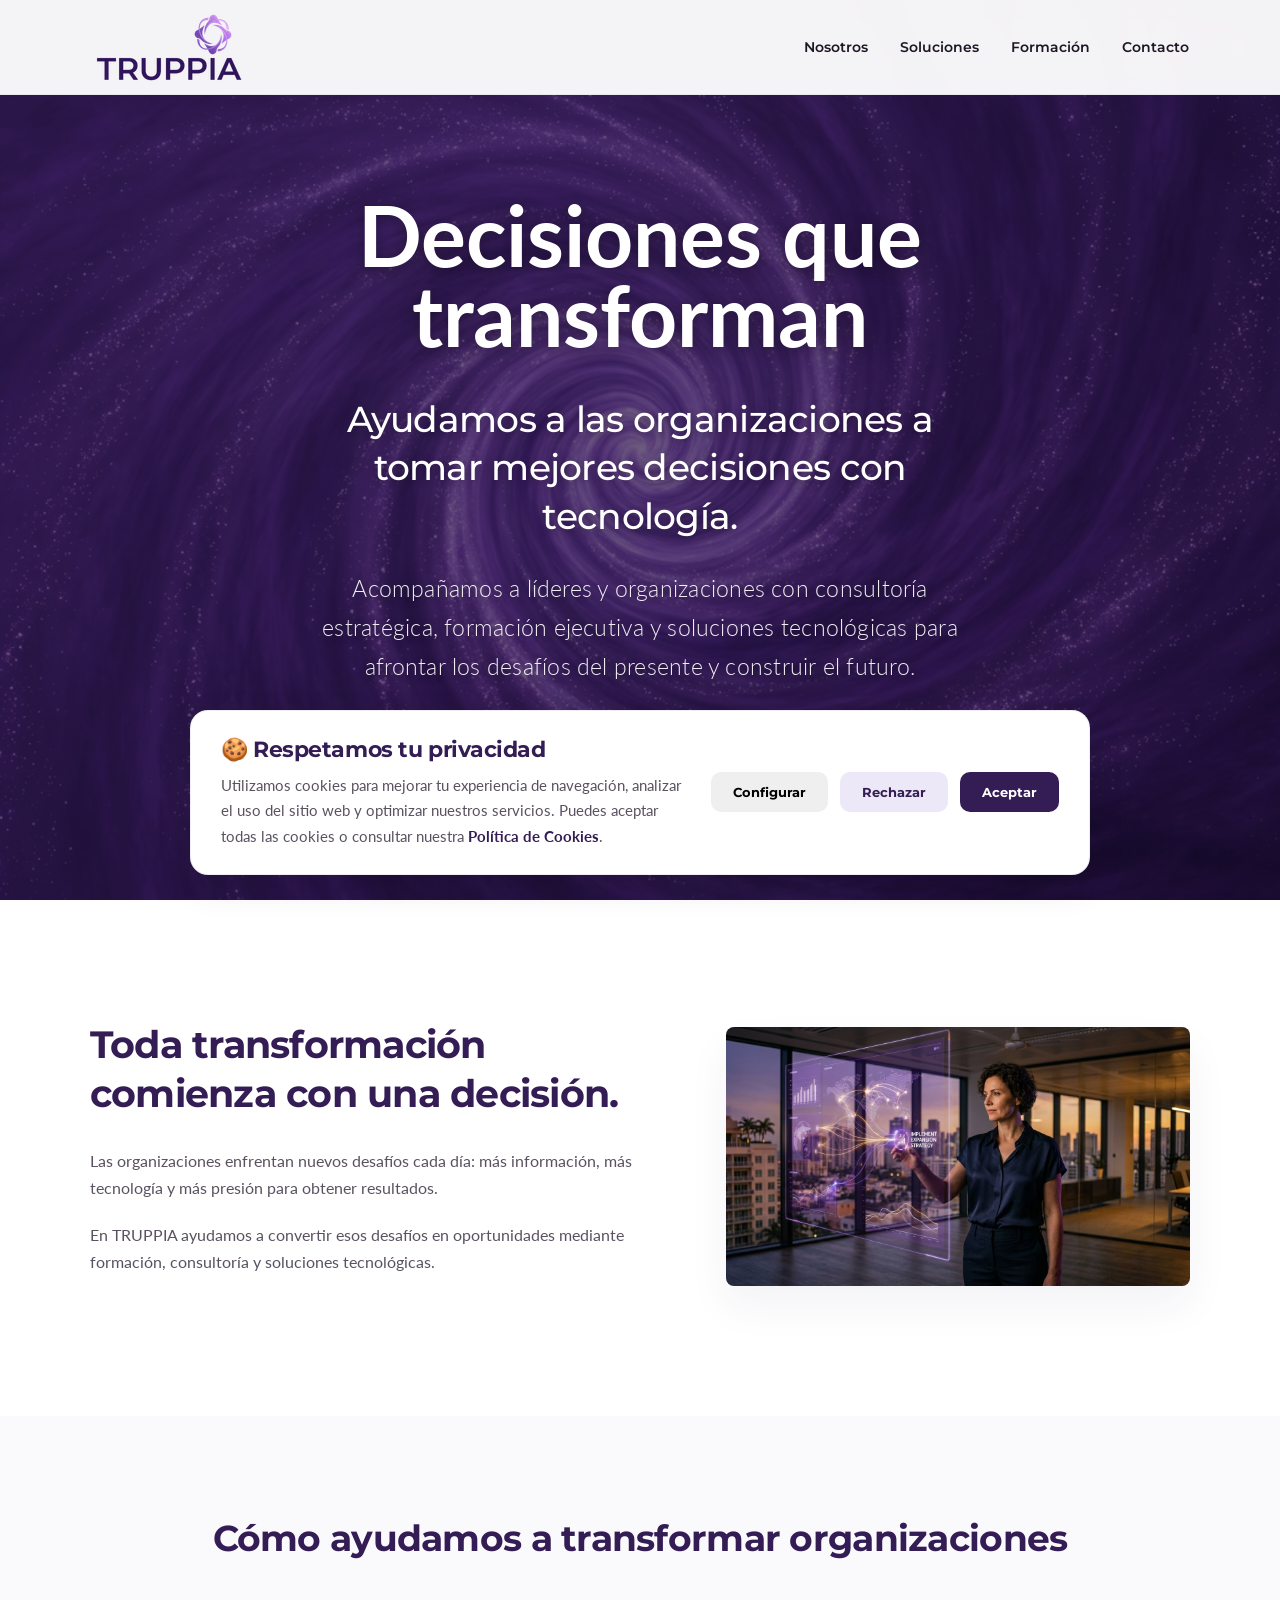
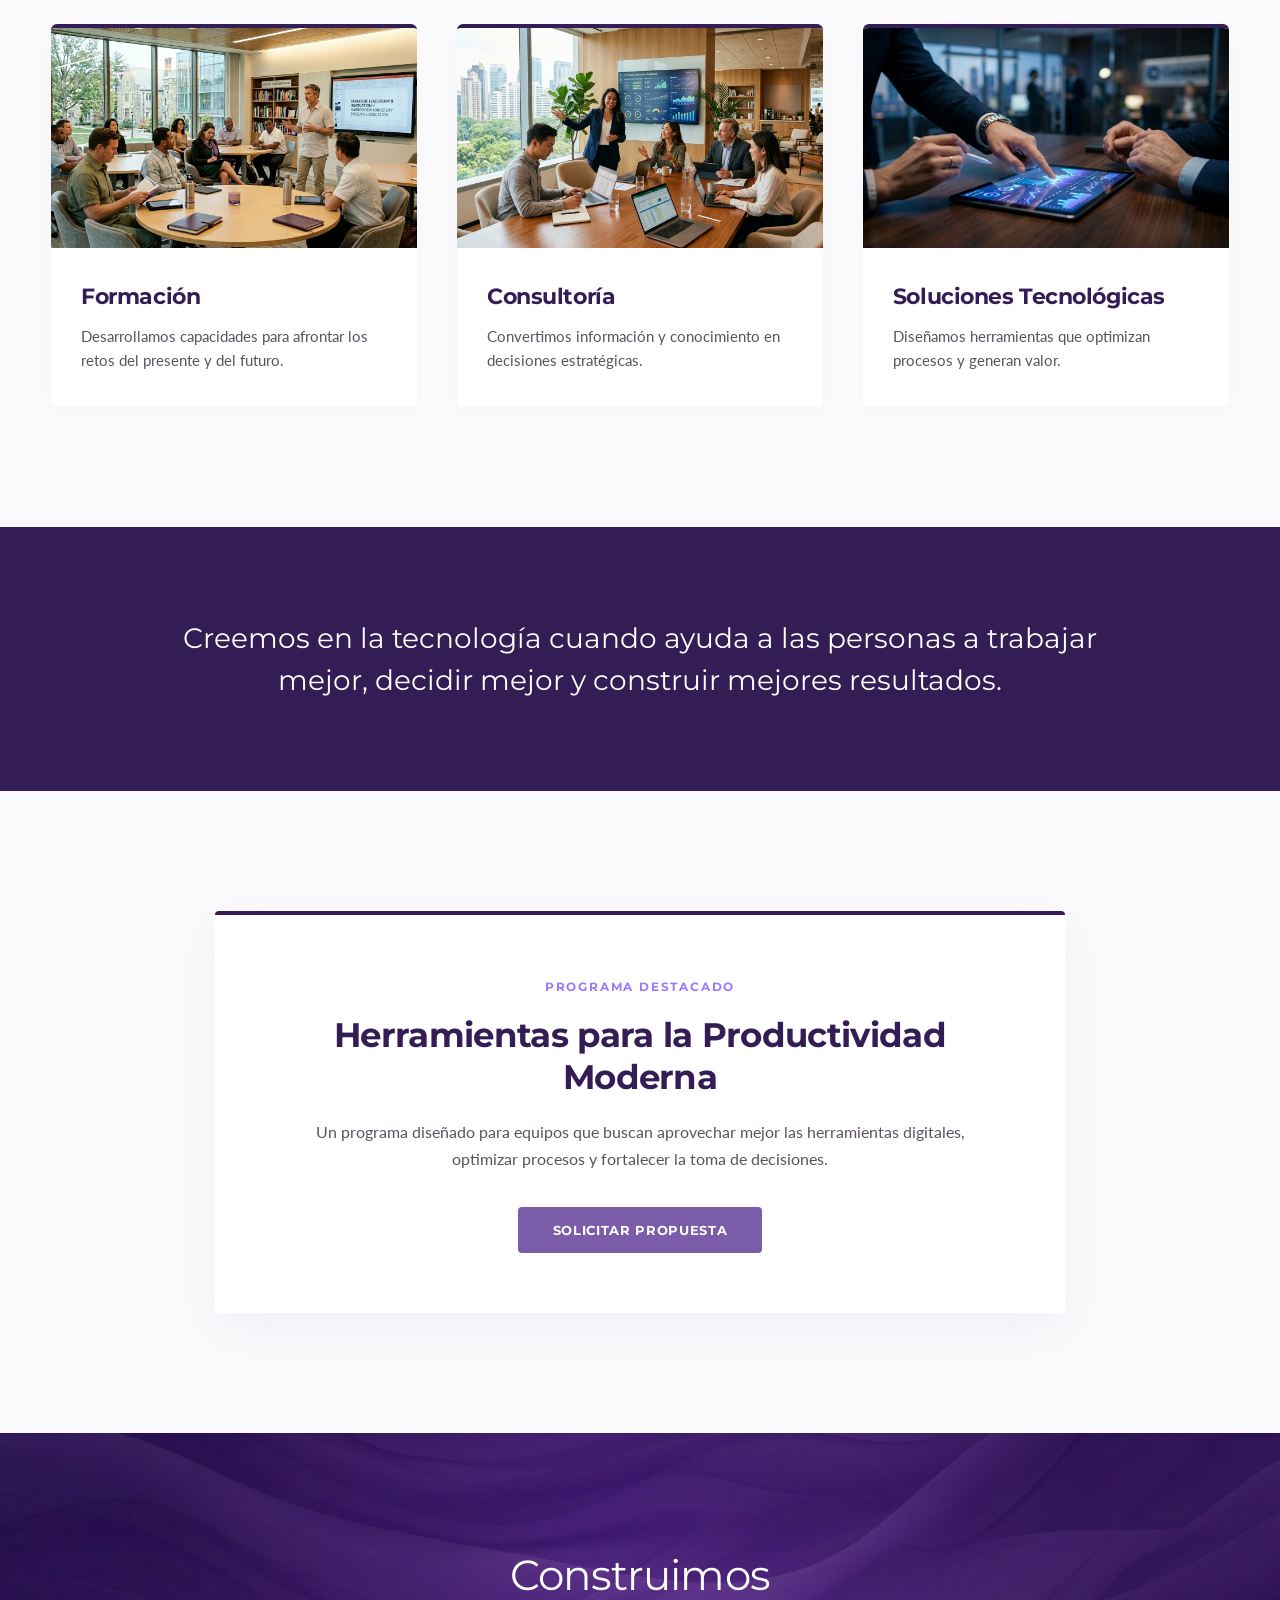
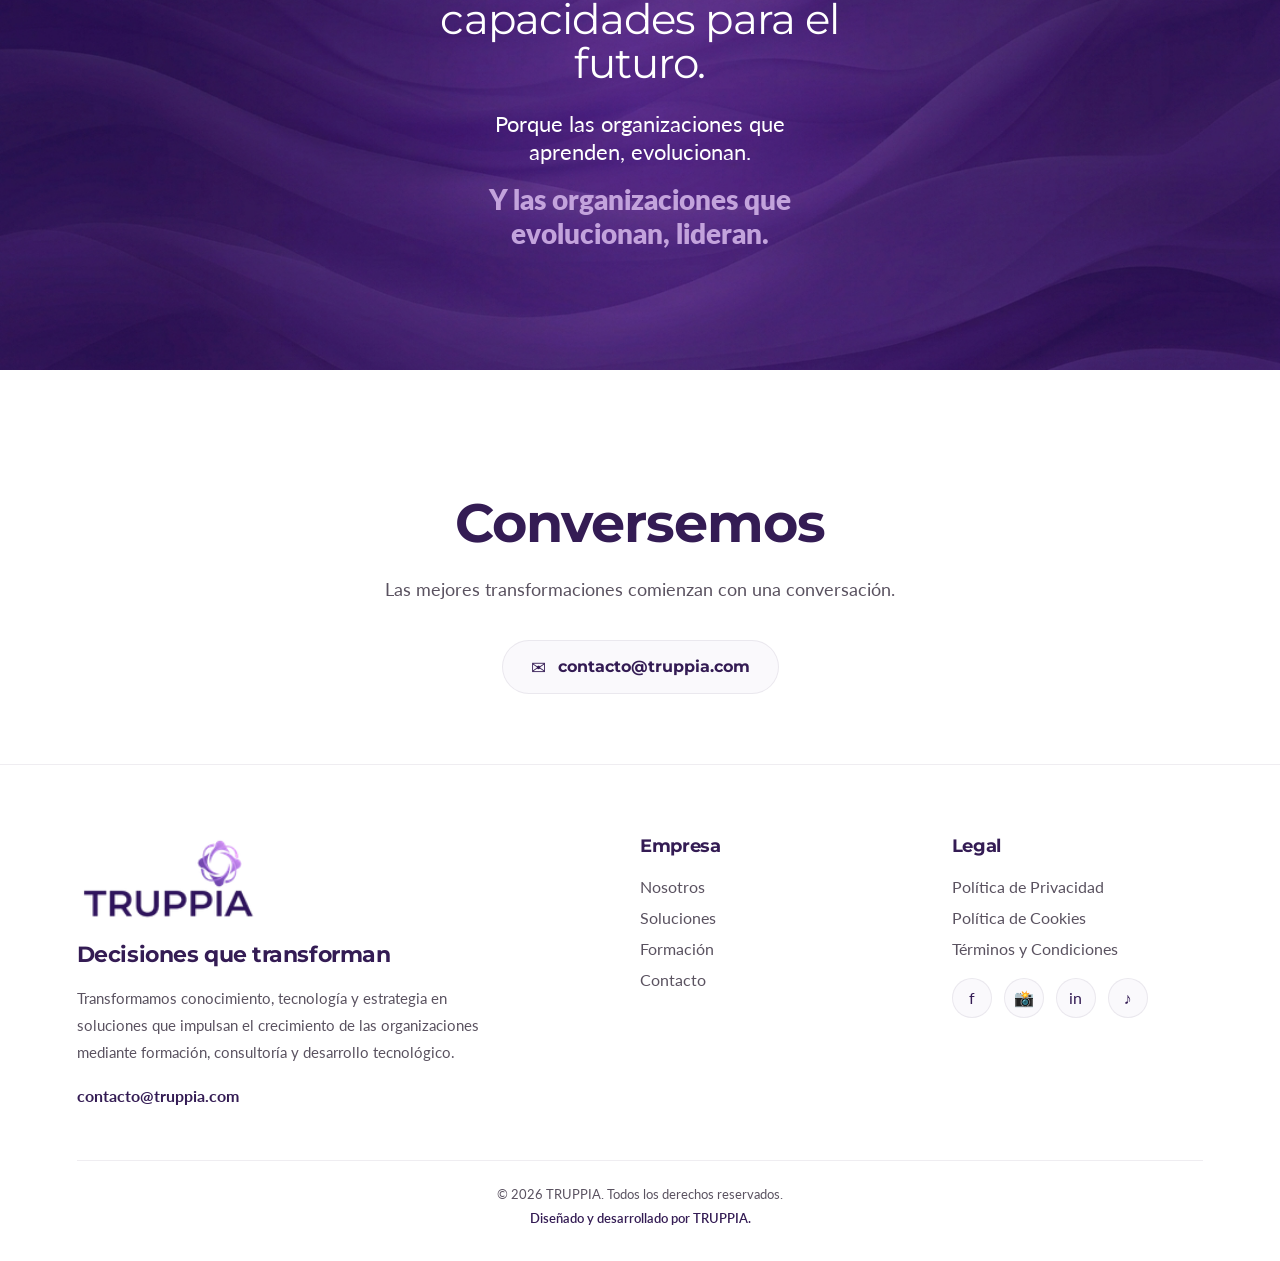
==== index.html @ 0eb230b9 "Update index.html" ====
<!DOCTYPE html>
<html lang="es">

<head>

    <meta charset="UTF-8">

    <meta name="viewport" content="width=device-width, initial-scale=1.0">

    <title>TRUPPIA | Consultoría Estratégica, Formación e Inteligencia Artificial para Empresas</title>

    <meta name="description"
        content="TRUPPIA impulsa la eficiencia operativa empresarial mediante consultoría estratégica, formación ejecutiva, inteligencia artificial, analítica de datos y soluciones tecnológicas para organizaciones.">

    <meta name="robots" content="index, follow">

    <meta name="author" content="TRUPPIA">

    <meta name="keywords"
        content="consultoría estratégica, inteligencia artificial, capacitación empresarial, transformación digital, analítica de datos, automatización, productividad, ciencia de datos">

    <meta name="theme-color" content="#301560">

    <link rel="canonical" href="https://truppia.com/">

    <!-- Favicon -->
    <link rel="icon" type="image/png" href="favicon.png">

    <!-- Open Graph -->
    <meta property="og:type" content="website">

    <meta property="og:url" content="https://truppia.com/">

    <meta property="og:title"
        content="TRUPPIA | Decisiones que transforman">

    <meta property="og:description"
        content="Impulsamos la eficiencia operativa empresarial mediante consultoría estratégica, formación ejecutiva e inteligencia artificial.">

    <meta property="og:image"
        content="https://truppia.com/images/og-image.jpg">

    <!-- Twitter Cards -->

    <meta name="twitter:card" content="summary_large_image">

    <meta name="twitter:title"
        content="TRUPPIA | Decisiones que transforman">

    <meta name="twitter:description"
        content="Consultoría estratégica, formación ejecutiva e inteligencia artificial para empresas.">

    <meta name="twitter:image"
        content="https://truppia.com/images/og-image.jpg">

    <!-- Google Fonts -->

    <link rel="preconnect" href="https://fonts.googleapis.com">

    <link rel="preconnect" href="https://fonts.gstatic.com" crossorigin>

    <link href="https://fonts.googleapis.com/css2?family=Lato:wght@300;400;700&family=Montserrat:wght@400;500;700;800&display=swap"
        rel="stylesheet">

    <!-- CSS -->

    <link rel="stylesheet" href="Style.css">

<script type="application/ld+json">
{
  "@context": "https://schema.org",
  "@type": "Organization",
  "name": "TRUPPIA",
  "url": "https://truppia.com",
  "logo": "https://truppia.com/logo-truppia.png",
  "description": "TRUPPIA impulsa la eficiencia operativa empresarial mediante consultoría estratégica, formación ejecutiva, inteligencia artificial, analítica de datos y soluciones tecnológicas para organizaciones.",
  "email": "mailto:contacto@truppia.com",
  "sameAs": [
    "https://www.linkedin.com/company/truppia-oficial/",
    "https://www.facebook.com/profile.php?id=61590745681911",
    "https://www.instagram.com/truppia.oficial",
    "https://www.tiktok.com/@truppia.oficial"
  ]
}
</script>
  
</head>

<body>

<header class="navbar">
    <div class="navbar-container">

        <a href="#hero" class="logo-area">
            <img src="logo-truppia.png" alt="TRUPPIA Logo">
        </a>

        <nav class="nav-menu">
            <a href="#nosotros" class="nav-link">Nosotros</a>
            <a href="#soluciones" class="nav-link">Soluciones</a>
            <a href="#formacion" class="nav-link">Formación</a>
            <a href="#contacto" class="nav-link">Contacto</a>
        </nav>

    </div>
</header>

<!-- PANTALLA 1 -->

<section id="hero" class="hero-section">

    <div class="hero-overlay"></div>

    <div class="hero-content">

        <p class="hero-tagline">
    Decisiones que<br>transforman
</p>

<h1 class="hero-title">
    Ayudamos a las organizaciones a tomar mejores decisiones con tecnología.
</h1>

<p class="hero-subtitle">
Acompañamos a líderes y organizaciones con consultoría estratégica, formación ejecutiva y soluciones tecnológicas para afrontar los desafíos del presente y construir el futuro.
</p>

<a href="#contacto" class="btn-primary">
    SOLICITAR INFORMACIÓN
</a>

    </div>

</section>

<!-- PANTALLA 2 -->

<section id="nosotros" class="intro-section">

    <div class="intro-container">

        <div class="intro-text-side">

            <h2>
                Toda transformación comienza con una decisión.
            </h2>

            <p>
                Las organizaciones enfrentan nuevos desafíos cada día:
                más información, más tecnología y más presión para obtener resultados.
            </p>

            <p>
                En TRUPPIA ayudamos a convertir esos desafíos en oportunidades mediante formación,
                consultoría y soluciones tecnológicas.
            </p>

        </div>

        <div class="intro-image-side">

            <img src="decision-truppia.jpg"
                 alt="Decisión estratégica">

        </div>

    </div>

</section>

<!-- PANTALLA 3 -->

<section id="soluciones" class="pillars-section">

    <div class="pillars-container">

        <h2 class="pillars-main-title">
            Cómo ayudamos a transformar organizaciones
        </h2>

        <div class="pillars-grid">

            <!-- FORMACIÓN -->

            <div class="pillar-card">

                <div class="pillar-image-wrapper">
                    <img src="formacion.jpg"
                         alt="Formación empresarial">
                </div>

                <div class="pillar-info">
                    <h3>Formación</h3>
                    <p>
                        Desarrollamos capacidades para afrontar los retos
                        del presente y del futuro.
                    </p>
                </div>

            </div>

            <!-- CONSULTORÍA -->

            <div class="pillar-card">

                <div class="pillar-image-wrapper">
                    <img src="consultoria.jpg"
                         alt="Consultoría estratégica">
                </div>

                <div class="pillar-info">
                    <h3>Consultoría</h3>
                    <p>
                        Convertimos información y conocimiento en decisiones estratégicas.
                    </p>
                </div>

            </div>

            <!-- TECNOLOGÍA -->

            <div class="pillar-card">

                <div class="pillar-image-wrapper">
                    <img src="tecnologia.jpeg"
                         alt="Soluciones tecnológicas">
                </div>

                <div class="pillar-info">
                    <h3>Soluciones Tecnológicas</h3>
                    <p>
                        Diseñamos herramientas que optimizan procesos
                        y generan valor.
                    </p>
                </div>

            </div>

        </div>

    </div>

</section>

<!-- PANTALLA 4 -->

<section class="purpose-banner">

    <div class="purpose-container">

        <p>
            Creemos en la tecnología cuando ayuda a las personas a trabajar mejor,
            decidir mejor y construir mejores resultados.
        </p>

    </div>

</section>

<!-- PANTALLA 5 -->

<section id="formacion" class="featured-section">

    <div class="featured-box">

        <span class="featured-tag">
            PROGRAMA DESTACADO
        </span>

        <h2>
            Herramientas para la Productividad Moderna
        </h2>

        <p>
            Un programa diseñado para equipos que buscan aprovechar mejor
            las herramientas digitales, optimizar procesos y fortalecer
            la toma de decisiones.
        </p>

        <a href="#contacto" class="btn-dark-purple">
            SOLICITAR PROPUESTA
        </a>

    </div>

</section>

<!-- PANTALLA 6 -->

<section class="evolution-banner">

    <div class="evolution-overlay"></div>

    <div class="evolution-content">

    <h2>
        Construimos<br>
        capacidades para el<br>
        futuro.
    </h2>

    <p class="evolution-sub">
        Porque las organizaciones que<br>
        aprenden, evolucionan.
    </p>

    <p class="evolution-highlight">
        Y las organizaciones que<br>
        evolucionan, lideran.
    </p>

</div>

</section>

<!-- PANTALLA 7 -->

<section id="contacto" class="contact-section">

    <div class="contact-container">

        <h2 class="contact-title">
            Conversemos
        </h2>

        <p class="contact-subtitle">
            Las mejores transformaciones comienzan con una conversación.
        </p>

        <div class="email-badge">

            <span class="email-icon">✉</span>

            <a href="mailto:k.owen@truppia.com">
                contacto@truppia.com
            </a>

        </div>

    </div>

</section>

<footer class="main-footer">

    <div class="footer-container">

        <!-- ===========================
             COLUMNA 1
        ============================ -->

        <div class="footer-brand">

            <img src="logo-truppia.png"
                 alt="TRUPPIA"
                 class="footer-logo-img">

            <h3 class="footer-tagline">
                Decisiones que transforman
            </h3>

            <p class="footer-description">
                Transformamos conocimiento, tecnología y estrategia
                en soluciones que impulsan el crecimiento de las
                organizaciones mediante formación, consultoría y
                desarrollo tecnológico.
            </p>

            <p class="footer-email">
                contacto@truppia.com
            </p>

        </div>

        <!-- ===========================
             COLUMNA 2
        ============================ -->

        <div class="footer-column">

            <h3>Empresa</h3>

            <ul>

                <li><a href="#nosotros">Nosotros</a></li>

                <li><a href="#soluciones">Soluciones</a></li>

                <li><a href="#formacion">Formación</a></li>

                <li><a href="#contacto">Contacto</a></li>

            </ul>

        </div>

        <!-- ===========================
             COLUMNA 3
        ============================ -->

        <div class="footer-column">

            <h3>Legal</h3>

            <ul>

                <li>
                    <a href="privacy.html">
                        Política de Privacidad
                    </a>
                </li>

                <li>
                    <a href="cookies.html">
                        Política de Cookies
                    </a>
                </li>

                <li>
                    <a href="terms.html">
                        Términos y Condiciones
                    </a>
                </li>

            </ul>

            <div class="footer-social">

                <a href="https://www.facebook.com/profile.php?id=61590745681911"
                   target="_blank">f</a>

                <a href="https://www.instagram.com/truppia.oficial/"
                   target="_blank">📸</a>

                <a href="https://www.linkedin.com/company/129414101"
                   target="_blank">in</a>

                <a href="https://www.tiktok.com/@truppia.oficial"
                   target="_blank">♪</a>

            </div>

        </div>

    </div>

    <div class="footer-bottom">

        <p class="copyright">

            © 2026 TRUPPIA. Todos los derechos reservados.

        </p>

        <p class="footer-developed">

            Diseñado y desarrollado por TRUPPIA.

        </p>

    </div>

</footer>

<!-- ======================================================
     COOKIE BANNER
====================================================== -->

<div id="cookie-banner" class="cookie-banner">

    <div class="cookie-content">

        <div class="cookie-text">

            <h3>🍪 Respetamos tu privacidad</h3>

            <p>

                Utilizamos cookies para mejorar tu experiencia de navegación,
                analizar el uso del sitio web y optimizar nuestros servicios.

                Puedes aceptar todas las cookies o consultar nuestra
                <a href="cookies.html">Política de Cookies</a>.

            </p>

        </div>

        <div class="cookie-buttons">

    <button id="settings-cookies" class="cookie-btn tertiary">

        Configurar

    </button>

    <button id="reject-cookies" class="cookie-btn secondary">

        Rechazar

    </button>

    <button id="accept-cookies" class="cookie-btn primary">

        Aceptar

    </button>

</div>

    </div>

</div>
    <!-- ======================================================
     COOKIE SETTINGS MODAL
====================================================== -->

<div id="cookie-modal" class="cookie-modal">

    <div class="cookie-modal-content">

        <h2>🍪 Configuración de Cookies</h2>

        <p class="cookie-modal-intro">

            Personaliza las cookies que deseas permitir.
            Las cookies necesarias permanecerán siempre activas
            para garantizar el correcto funcionamiento del sitio.

        </p>

        <div class="cookie-option">

            <div>

                <strong>Cookies necesarias</strong>

                <p>Son indispensables para el funcionamiento del sitio.</p>

            </div>

            <input type="checkbox" checked disabled>

        </div>

        <div class="cookie-option">

            <div>

                <strong>Cookies analíticas</strong>

                <p>Nos ayudan a mejorar continuamente la experiencia del sitio.</p>

            </div>

            <input type="checkbox" id="analytics-cookie">

        </div>

        <div class="cookie-option">

            <div>

                <strong>Cookies de preferencias</strong>

                <p>Recuerdan configuraciones y preferencias del usuario.</p>

            </div>

            <input type="checkbox" id="preferences-cookie">

        </div>

        <div class="cookie-option">

            <div>

                <strong>Cookies de marketing</strong>

                <p>

                    Actualmente TRUPPIA no utiliza cookies publicitarias.

                </p>

            </div>

            <input type="checkbox" disabled>

        </div>

        <div class="cookie-modal-buttons">

            <button id="cancel-cookies"
                    class="cookie-btn secondary">

                Cancelar

            </button>

            <button id="save-cookies"
                    class="cookie-btn primary">

                Guardar preferencias

            </button>

        </div>

    </div>

</div>
  <script src="main.js"></script>
</div>
</body>
</html>
---- Style.css ----
/* ==========================================================================
   RESET & VARIABLES
   ========================================================================== */
* {
    margin: 0;
    padding: 0;
    box-sizing: border-box;
}

:root {
    --primary-purple: #341C54;   /* Color principal institucional */
    --light-purple-bg: #FAF9FC;  /* Fondo premium claro */
    --text-dark: #1E1625;        /* Contraste oscuro refinado */
    --text-muted: #5A5260;       /* Gris corporativo suave */
    --white: #FFFFFF;
    --transition-smooth: all 0.4s cubic-bezier(0.16, 1, 0.3, 1);
}

html {
    scroll-behavior: smooth;
}

body {
    font-family: 'Lato', sans-serif;
    color: var(--text-dark);
    background-color: var(--white);
    overflow-x: hidden;
    -webkit-font-smoothing: antialiased;
}

h1, h2, h3 {
    font-family: 'Montserrat', sans-serif;
    font-weight: 700;
    letter-spacing: -0.02em;
}

/* ==========================================================================
   NAVBAR & LOGO SUPERIOR OFICIAL
   ========================================================================== */
.navbar {
    background-color: rgba(255, 255, 255, 0.95);
    backdrop-filter: blur(10px);
    border-bottom: 1px solid rgba(52, 28, 84, 0.06);
    position: fixed;
    top: 0;
    width: 100%;
    z-index: 1000;
    padding: 10px 0;
}

.navbar-container {
    max-width: 1200px;
    margin: 0 auto;
    display: flex;
    justify-content: space-between;
    align-items: center;
    padding: 0 4%;
}

.logo-area {
    display: flex;
    align-items: center;
    text-decoration: none;
}

/* Ajuste 3: Altura a 38px y colores nativos originales */
.brand-logo-img {
    height: 38px; 
    width: auto;
    object-fit: contain;
    transition: var(--transition-smooth);
}

.brand-logo-img:hover {
    transform: scale(1.02);
}

.nav-menu {
    display: flex;
    gap: 32px;
}

.nav-link {
    font-family: 'Montserrat', sans-serif;
    font-size: 14px;
    font-weight: 600;
    color: var(--text-dark);
    text-decoration: none;
    transition: var(--transition-smooth);
}

.nav-link:hover {
    color: var(--primary-purple);
    transform: translateY(-1px);
}

/* ==========================================================================
   PANTALLA 1: HERO SECTION
   ========================================================================== */
.hero-section {
    position: relative;
    height: 100vh;
    min-height: 600px;
    background: url('hero-truppia.jpg') no-repeat center center/cover;
    display: flex;
    align-items: center;
    justify-content: center;
    text-align: center;
    padding-top: 80px;
}

.hero-overlay {
    position: absolute;
    top: 0;
    left: 0;
    width: 100%;
    height: 100%;
    background: linear-gradient(
        135deg,
        rgba(52, 28, 84, 0.72) 0%,
        rgba(26, 12, 45, 0.65) 100%
    );
    z-index: 1;
}

.hero-content {
    position: relative;
    z-index: 2;
    max-width: 700px;
    margin: 0 auto;
    padding: 0 20px;
}

.hero-tagline {
    font-size: clamp(48px, 8vw, 84px);
    line-height: 0.95;
    color: #ffffff;
    margin-bottom: 40px;
    font-weight: 700;
    text-shadow: 0 3px 15px rgba(0,0,0,0.35);
}

.hero-title {
    font-family: 'Montserrat', sans-serif;
    font-size: clamp(26px, 3vw, 36px);
    line-height: 1.35;
    color: #ffffff;
    margin-bottom: 28px;
    font-weight: 500;
    max-width: 900px;
    margin-left: auto;
    margin-right: auto;
    text-shadow: 0 2px 8px rgba(0,0,0,0.30);
}

.hero-subtitle {
    font-family: 'Lato', sans-serif;
    font-size: clamp(18px, 2vw, 23px);
    line-height: 1.7;
    color: rgba(255,255,255,0.92);
    margin-bottom: 45px;
    font-weight: 300;
    max-width: 780px;
    margin-left: auto;
    margin-right: auto;
    letter-spacing: 0.01em;
    text-shadow: 0 2px 8px rgba(0,0,0,0.25);
}

.btn-primary {
    display: inline-block;
    background-color: var(--primary-purple);
    color: #ffffff;
    padding: 16px 40px;
    font-family: 'Montserrat', sans-serif;
    font-weight: 700;
    font-size: 14px;
    letter-spacing: 0.05em;
    text-decoration: none;
    border: 2px solid rgba(255,255,255,0.15);
    border-radius: 4px;
    transition: var(--transition-smooth);
}

.btn-primary:hover {
    background-color: #ffffff;
    color: var(--primary-purple);
    box-shadow: 0 10px 30px rgba(0,0,0,0.15);
    transform: translateY(-2px);
}

/* ==========================================================================
   PANTALLA 2: INTRODUCCIÓN CORPORATIVA
   ========================================================================== */
.intro-section {
    padding: 120px 4%;
    background-color: var(--white);
}

.intro-container {
    max-width: 1100px;
    margin: 0 auto;
    display: grid;
    grid-template-columns: 1.2fr 1fr;
    gap: 80px;
    align-items: center;
}

.intro-text-side h2 {
    font-size: clamp(28px, 4vw, 38px);
    color: var(--primary-purple);
    line-height: 1.3;
    margin-bottom: 28px;
}

.intro-text-side p {
    font-size: 16px;
    color: var(--text-muted);
    margin-bottom: 20px;
    line-height: 1.7;
}

.intro-image-side img {
    width: 100%;
    height: auto;
    border-radius: 8px;
    box-shadow: 0 20px 40px rgba(52, 28, 84, 0.06);
}

/* ==========================================================================
   PANTALLA 3: PILARES Y SOLUCIONES
   ========================================================================== */
.pillars-section {
    padding: 100px 4% 120px 4%;
    background-color: var(--light-purple-bg);
}

.pillars-container {
    max-width: 1200px;
    margin: 0 auto;
}

.pillars-main-title {
    text-align: center;
    font-size: clamp(26px, 3.5vw, 36px);
    color: var(--primary-purple);
    margin-bottom: 64px;
}

.pillars-grid {
    display: grid;
    grid-template-columns: repeat(auto-fit, minmax(320px, 1fr));
    gap: 40px;
}

.pillar-card {
    background-color: var(--white);
    border-radius: 6px;
    overflow: hidden;
    box-shadow: 0 4px 25px rgba(0,0,0,0.02);
    border-top: 4px solid var(--primary-purple);
    transition: var(--transition-smooth);
}

.pillar-card:hover {
    transform: translateY(-8px);
    box-shadow: 0 20px 40px rgba(52, 28, 84, 0.05);
}

.pillar-image-wrapper {
    height: 220px;
    overflow: hidden;
}

.pillar-image-wrapper img {
    width: 100%;
    height: 100%;
    object-fit: cover;
    transition: var(--transition-smooth);
}

.pillar-card:hover .pillar-image-wrapper img {
    transform: scale(1.05);
}

.pillar-info {
    padding: 35px 30px;
}

.pillar-info h3 {
    font-size: 22px;
    color: var(--primary-purple);
    margin-bottom: 14px;
}

.pillar-info p {
    font-size: 15px;
    color: var(--text-muted);
    line-height: 1.6;
}

/* ==========================================================================
   PANTALLA 4: BANNER PROPÓSITO INTERMEDIO
   ========================================================================== */
.purpose-banner {
    background-color: var(--primary-purple);
    padding: 90px 6%;
    text-align: center;
}

.purpose-container {
    max-width: 950px;
    margin: 0 auto;
}

.purpose-banner p {
    font-family: 'Montserrat', sans-serif;
    font-size: clamp(20px, 3vw, 28px);
    color: var(--white);
    font-weight: 400;
    line-height: 1.5;
}

/* ==========================================================================
   PANTALLA 5: PROGRAMA DESTACADO
   ========================================================================== */
.featured-section {
    padding: 120px 4%;
    background-color: var(--light-purple-bg);
    display: flex;
    justify-content: center;
}

.featured-box {
    background-color: var(--white);
    max-width: 850px;
    width: 100%;
    padding: 60px 50px;
    border-radius: 4px;
    text-align: center;
    box-shadow: 0 15px 50px rgba(52, 28, 84, 0.04);
    border-top: 4px solid var(--primary-purple);
}

.featured-tag {
    font-family: 'Montserrat', sans-serif;
    font-size: 12px;
    font-weight: 700;
    color: #9C7BFF;
    letter-spacing: 0.15em;
    display: inline-block;
    margin-bottom: 20px;
}

.featured-box h2 {
    font-size: clamp(24px, 3.5vw, 34px);
    color: var(--primary-purple);
    margin-bottom: 20px;
}

.featured-box p {
    font-size: 16px;
    color: var(--text-muted);
    line-height: 1.7;
    margin-bottom: 35px;
    max-width: 650px;
    margin-left: auto;
    margin-right: auto;
}

.btn-dark-purple {
    display: inline-block;
    background-color: #7A5CA8;
    color: var(--white);
    padding: 15px 35px;
    font-family: 'Montserrat', sans-serif;
    font-weight: 700;
    font-size: 13px;
    letter-spacing: 0.05em;
    text-decoration: none;
    border-radius: 4px;
    transition: var(--transition-smooth);
}

.btn-dark-purple:hover {
    background-color: var(--text-dark);
    transform: translateY(-2px);
}

/* ==========================================================================
   PANTALLA 6: BANNER EVOLUCIÓN
   ========================================================================== */
.evolution-banner {
    position: relative;
    padding: 120px 4%;
    background: url('futuro-truppia.jpeg') no-repeat center center/cover;
    text-align: center;
}

.evolution-overlay {
    background: linear-gradient(
        rgba(52, 28, 84, 0.50),
        rgba(52, 28, 84, 0.60)
    );
}

.evolution-content {
    position: relative;
    z-index: 1;
    max-width: 800px;
    margin: 0 auto;
    color: var(--white);
}

.evolution-content h2 {
    font-size: 42px;
    font-weight: 400;
    line-height: 1.05;
    color: #ffffff;
    margin-bottom: 25px;
}

.evolution-sub {
    font-size: 22px;
    line-height: 1.25;
    margin-bottom: 18px;
}

.evolution-highlight {
    font-size: 28px;
    font-weight: 800;
    color: #c3a3dc;
    line-height: 1.2;
}

/* ==========================================================================
   PANTALLA 7 - CONTACTO
   ========================================================================== */

.contact-section{
    padding:120px 4% 0;
    background:var(--white);
    text-align:center;
}

.contact-container{
    max-width:700px;
    margin:0 auto 70px;
}

.contact-title{
    font-size:clamp(38px,5vw,54px);
    color:var(--primary-purple);
    margin-bottom:18px;
    font-weight:700;
}

.contact-subtitle{
    font-size:18px;
    color:var(--text-muted);
    line-height:1.7;
    margin-bottom:35px;
}

.email-badge{
    display:inline-flex;
    align-items:center;
    gap:12px;
    background:var(--light-purple-bg);
    padding:15px 28px;
    border-radius:50px;
    border:1px solid rgba(52,28,84,.08);
}

.email-icon{
    color:var(--primary-purple);
    font-size:18px;
}

.email-badge a{
    text-decoration:none;
    color:var(--primary-purple);
    font-weight:700;
    font-family:'Montserrat',sans-serif;
}

/* ==========================================================================
   FOOTER PREMIUM TRUPPIA
   ========================================================================== */

.main-footer{
    border-top:1px solid rgba(52,28,84,.08);
    background:#ffffff;
    padding:70px 6% 35px;
}

/* Contenedor principal */

.footer-container{
    max-width:1200px;
    margin:0 auto;
    display:grid;
    grid-template-columns:2fr 1fr 1fr;
    gap:60px;
    align-items:flex-start;
}

/* Primera columna */

.footer-brand{
    display:flex;
    flex-direction:column;
}

.footer-logo-img{
    width:180px;
    height:auto;
    margin-bottom:20px;
}

.footer-tagline{
    font-family:'Montserrat',sans-serif;
    font-size:22px;
    font-weight:700;
    color:var(--primary-purple);
    margin-bottom:15px;
    line-height:1.3;
}

.footer-description{
    font-size:15px;
    color:var(--text-muted);
    line-height:1.8;
    max-width:420px;
}

.footer-email{
    margin-top:20px;
    font-weight:700;
    color:var(--primary-purple);
}

/* Columnas */

.footer-column h3{
    font-family:'Montserrat',sans-serif;
    color:var(--primary-purple);
    font-size:18px;
    margin-bottom:20px;
}

.footer-column ul{
    list-style:none;
    padding:0;
    margin:0;
}

.footer-column li{
    margin-bottom:12px;
}

.footer-column a{
    color:var(--text-muted);
    text-decoration:none;
    transition:.25s;
}

.footer-column a:hover{
    color:var(--primary-purple);
}

/* Redes */

.footer-social{
    display:flex;
    gap:12px;
    margin-top:20px;
}

.footer-social a{
    width:40px;
    height:40px;
    border-radius:50%;
    display:flex;
    justify-content:center;
    align-items:center;
    background:var(--light-purple-bg);
    color:var(--primary-purple);
    text-decoration:none;
    transition:.3s;
    border:1px solid rgba(52,28,84,.08);
}

.footer-social a:hover{
    background:var(--primary-purple);
    color:#ffffff;
    transform:translateY(-3px);
}

/* Línea inferior */

.footer-bottom{
    border-top:1px solid rgba(52,28,84,.08);
    margin-top:55px;
    padding-top:25px;
    text-align:center;
}

.copyright{
    color:var(--text-muted);
    font-size:13px;
    margin-bottom:8px;
}

.footer-developed{
    font-size:13px;
    color:var(--primary-purple);
    font-weight:600;
}

/* ==========================================================================
   RESPONSIVE
   ========================================================================== */

@media(max-width:900px){

.footer-container{

grid-template-columns:1fr;
gap:45px;
text-align:center;

}

.footer-description{

max-width:100%;

}

.footer-brand{

align-items:center;

}

.footer-social{

justify-content:center;

}

}

/* ==========================================================================
   LEGAL PAGES
   ========================================================================== */

.legal-hero{
    background:linear-gradient(135deg,#341c54,#4b2673);
    color:#ffffff;
    padding:120px 6% 80px;
    text-align:center;
}

.legal-container{
    max-width:900px;
    margin:0 auto;
}

.legal-badge{
    display:inline-block;
    padding:8px 18px;
    border-radius:30px;
    background:rgba(255,255,255,.15);
    color:#ffffff;
    font-size:14px;
    letter-spacing:1px;
    text-transform:uppercase;
    margin-bottom:25px;
    font-family:'Montserrat',sans-serif;
}

.legal-hero h1{
    font-size:clamp(42px,5vw,60px);
    margin-bottom:25px;
    font-weight:800;
    line-height:1.2;
}

.legal-intro{
    font-size:20px;
    line-height:1.8;
    max-width:760px;
    margin:0 auto 30px;
    opacity:.95;
}

.legal-date{
    font-size:15px;
    opacity:.8;
}

.legal-content{
    padding:80px 6%;
    background:#ffffff;
}

.legal-content h2{
    color:var(--primary-purple);
    margin-top:50px;
    margin-bottom:20px;
    font-size:30px;
}

.legal-content p{
    color:var(--text-muted);
    line-height:1.9;
    margin-bottom:25px;
    font-size:17px;
}

.legal-content ul{
    margin:20px 0 30px 25px;
}

.legal-content li{
    margin-bottom:15px;
    line-height:1.8;
    color:var(--text-muted);
}

@media(max-width:768px){

.legal-hero{

padding:90px 6% 60px;

}

.legal-hero h1{

font-size:40px;

}

.legal-intro{

font-size:18px;

}

.legal-content{

padding:60px 6%;

}

}

.legal-table{

width:100%;
border-collapse:collapse;
margin:35px 0;

}

.legal-table th{

background:var(--primary-purple);
color:white;
padding:16px;
text-align:left;
font-family:'Montserrat',sans-serif;

}

.legal-table td{

padding:16px;
border-bottom:1px solid rgba(52,28,84,.08);
line-height:1.7;

}

.legal-table tr:nth-child(even){

background:#faf9fc;

}

@media(max-width:768px){

.legal-table{

font-size:14px;

}

}

/* ======================================================
   COOKIE BANNER
====================================================== */

.cookie-banner{

position:fixed;

bottom:25px;

left:50%;

transform:translateX(-50%);

width:min(92%,900px);

background:#ffffff;

border-radius:18px;

box-shadow:0 12px 35px rgba(0,0,0,.12);

padding:25px 30px;

z-index:9999;

border:1px solid rgba(52,28,84,.08);

display:none;

}

.cookie-content{

display:flex;

justify-content:space-between;

align-items:center;

gap:30px;

}

.cookie-text h3{

font-family:'Montserrat',sans-serif;

color:var(--primary-purple);

margin-bottom:10px;

font-size:22px;

}

.cookie-text p{

color:var(--text-muted);

line-height:1.7;

font-size:15px;

}

.cookie-text a{

color:var(--primary-purple);

font-weight:700;

text-decoration:none;

}

.cookie-buttons{

display:flex;

gap:12px;

}

.cookie-btn{

padding:12px 22px;

border:none;

border-radius:10px;

cursor:pointer;

font-family:'Montserrat',sans-serif;

font-weight:700;

transition:.3s;

}

.cookie-btn.primary{

background:var(--primary-purple);

color:#fff;

}

.cookie-btn.primary:hover{

opacity:.9;

}

.cookie-btn.secondary{

background:#ece8f7;

color:var(--primary-purple);

}

.cookie-btn.secondary:hover{

background:#ddd4ef;

}

@media(max-width:768px){

.cookie-content{

flex-direction:column;

align-items:flex-start;

}

.cookie-buttons{

width:100%;

justify-content:flex-end;

}

}

/*=====================================================
COOKIE SETTINGS MODAL
=====================================================*/

.cookie-modal{

display:none;

position:fixed;

top:0;

left:0;

width:100%;

height:100%;

background:rgba(25,18,45,.65);

backdrop-filter:blur(6px);

z-index:9999;

justify-content:center;

align-items:center;

padding:20px;

}

.cookie-modal-content{

background:#ffffff;

width:90%;

max-width:680px;

border-radius:24px;

padding:38px;

box-shadow:0 30px 80px rgba(0,0,0,.25);

animation:popup .25s ease;

}

.cookie-modal-content h2{

font-family:'Montserrat',sans-serif;

font-size:30px;

font-weight:800;

color:var(--primary-purple);

margin-bottom:18px;

line-height:1.2;

}

.cookie-modal-intro{

font-size:16px;

line-height:1.65;

margin-bottom:40px;

color:#5b5b5b;

max-width:620px;

}

.cookie-option{

display:flex;

justify-content:space-between;

align-items:center;

padding:16px 0;

border-bottom:1px solid #ececec;

gap:30px;

}

.cookie-option strong{

display:block;

font-family:'Montserrat',sans-serif;

font-size:18px;

font-weight:700;

color:var(--primary-purple);

margin-bottom:6px;

}

.cookie-option p{

margin:0;

color:#666;

font-size:15px;

line-height:1.7;

}

.cookie-option input{

width:24px;

height:24px;

cursor:pointer;

accent-color:var(--primary-purple);

}

.cookie-modal-buttons{

display:flex;

justify-content:flex-end;

gap:18px;

margin-top:40px;

}
/*=====================================================
ANIMACIÓN
=====================================================*/

@keyframes popup{

from{

opacity:0;

transform:translateY(20px) scale(.98);

}

to{

opacity:1;

transform:translateY(0) scale(1);

}

}
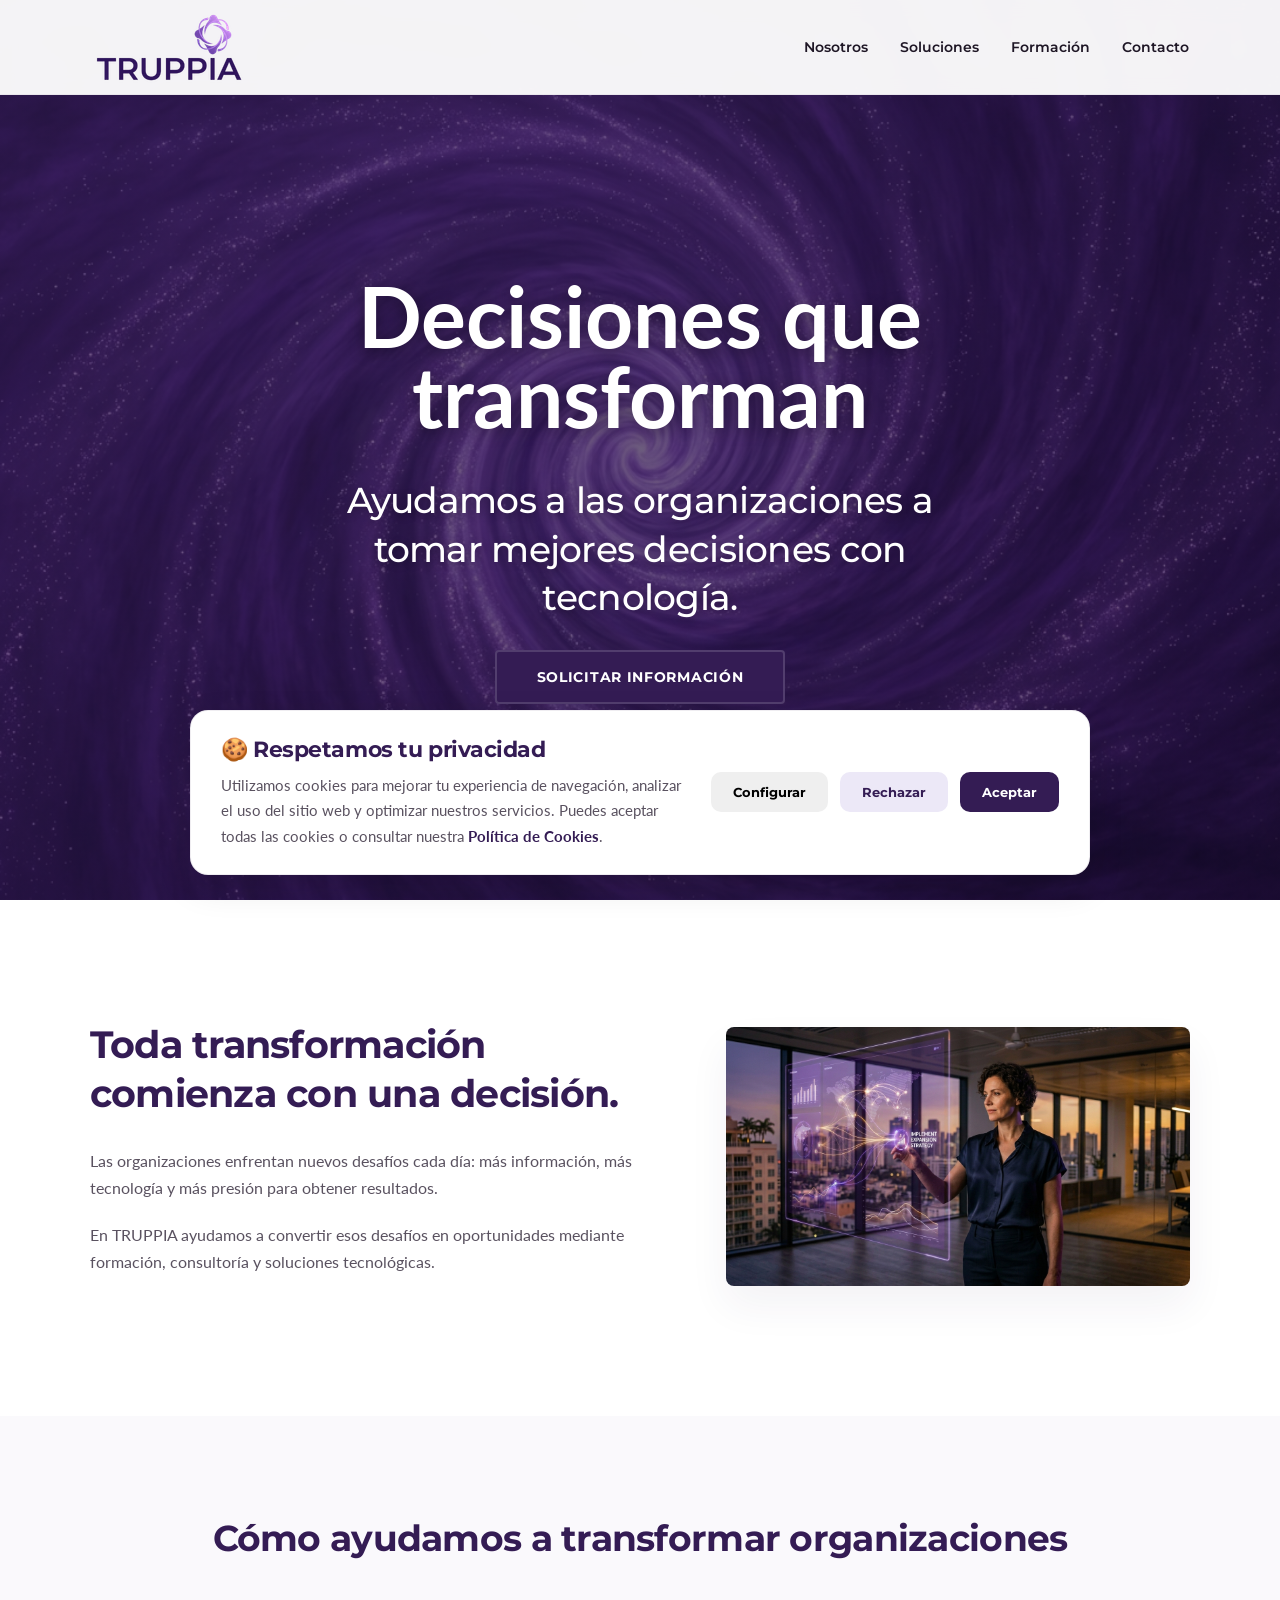
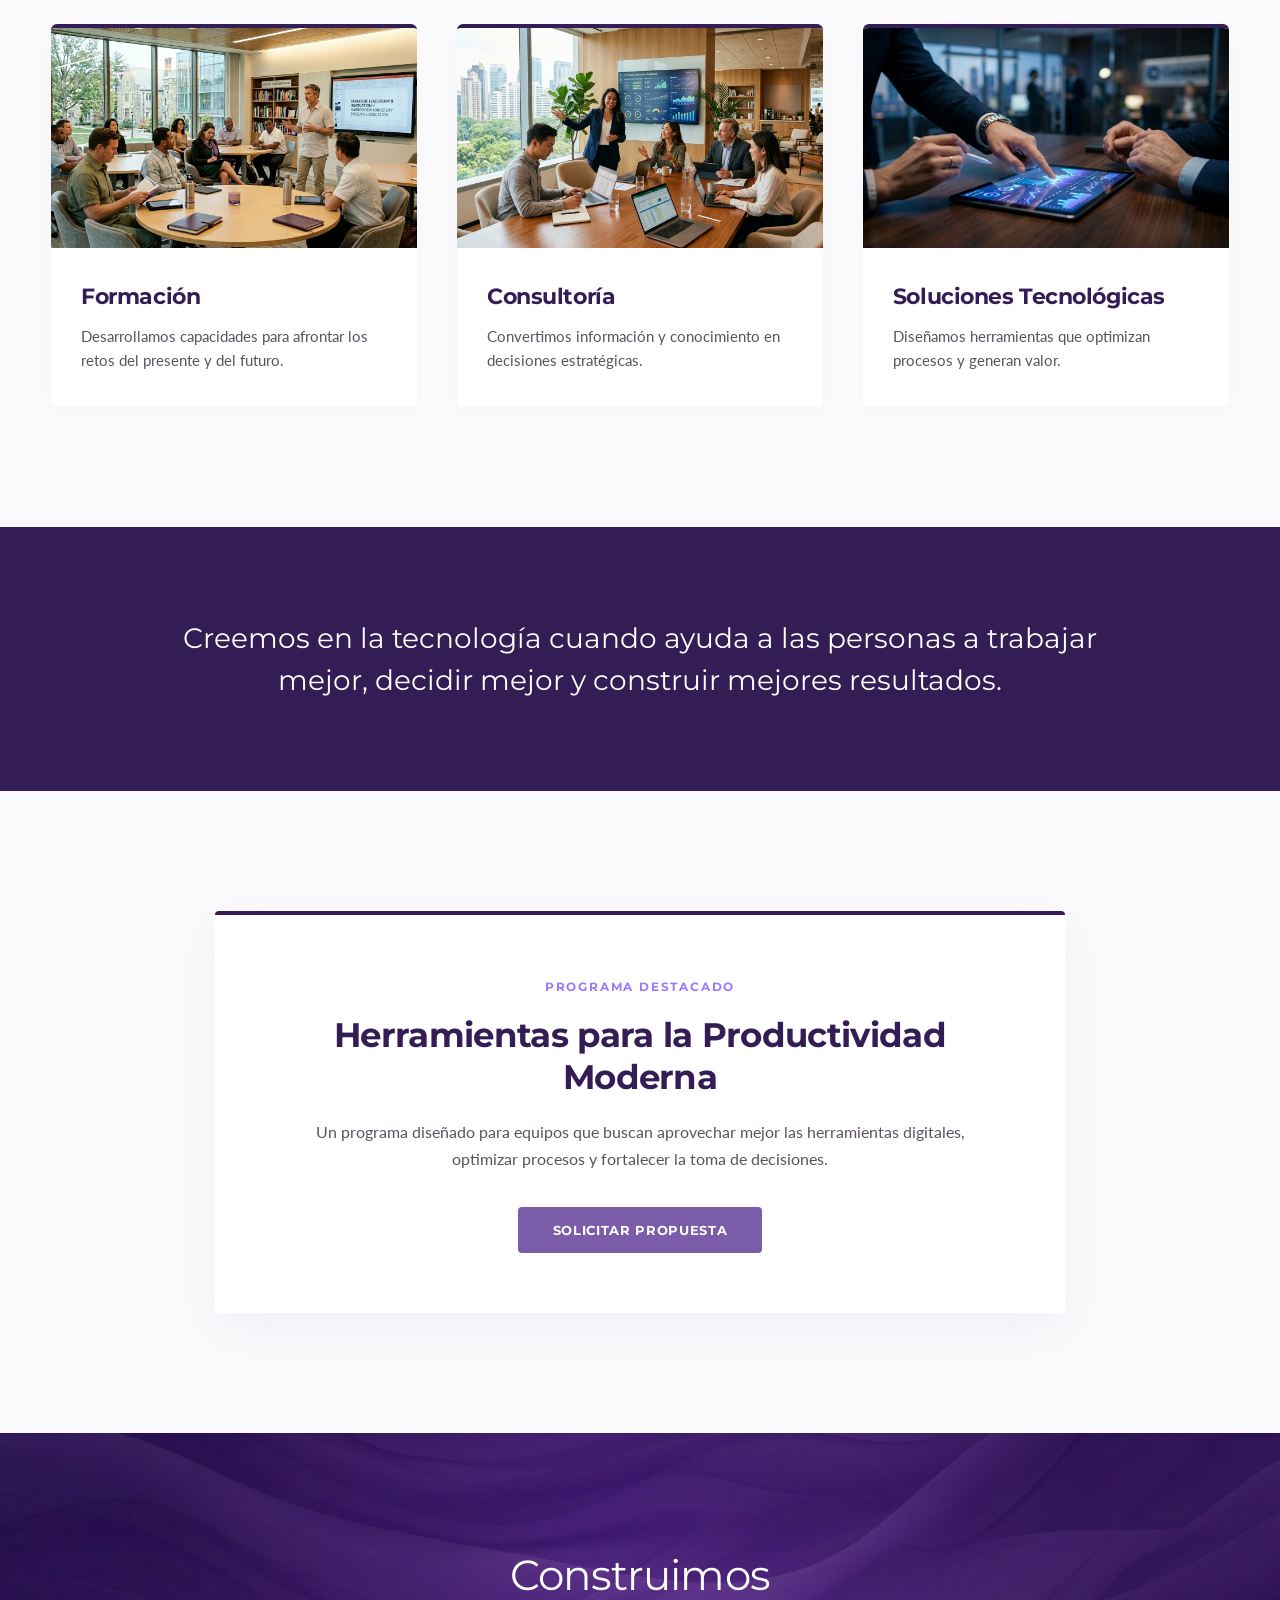
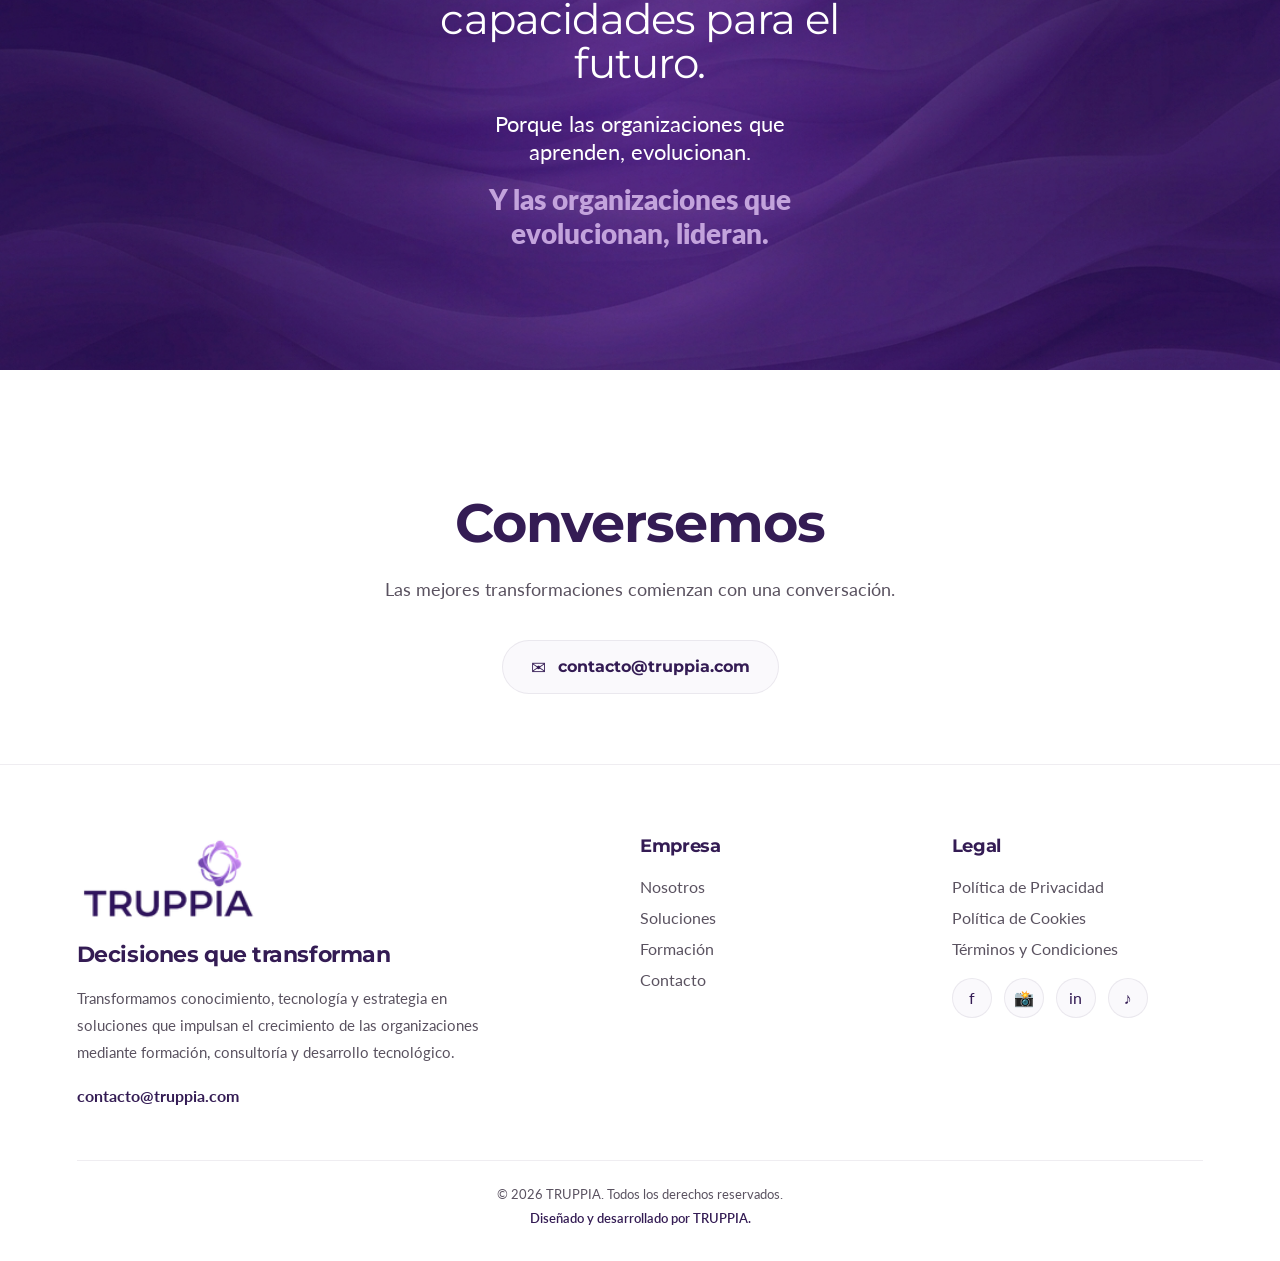
==== commit 8040b2c6: "Update index.html" ====
--- a/index.html
+++ b/index.html
@@ -121,10 +121,6 @@
     Ayudamos a las organizaciones a tomar mejores decisiones con tecnología.
 </h1>
 
-<p class="hero-subtitle">
-Acompañamos a líderes y organizaciones con consultoría estratégica, formación ejecutiva y soluciones tecnológicas para afrontar los desafíos del presente y construir el futuro.
-</p>
-
 <a href="#contacto" class="btn-primary">
     SOLICITAR INFORMACIÓN
 </a>
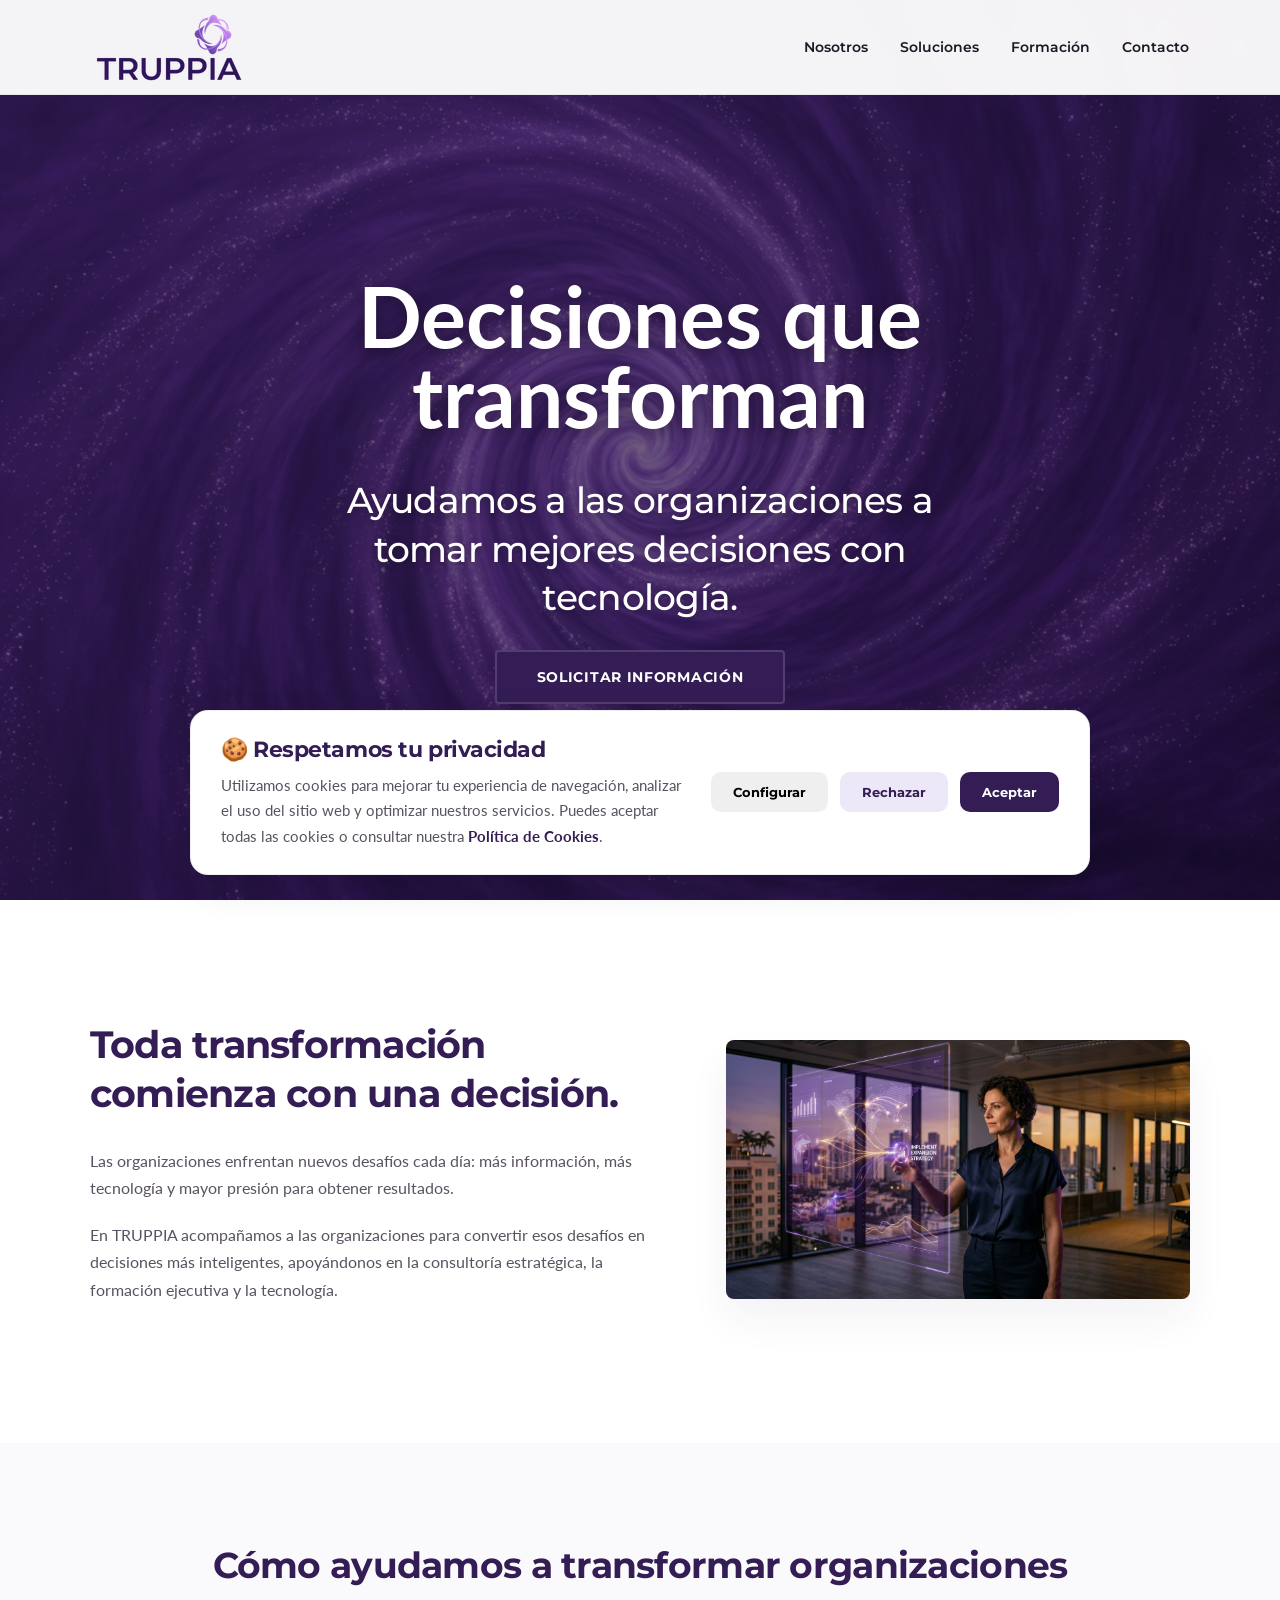
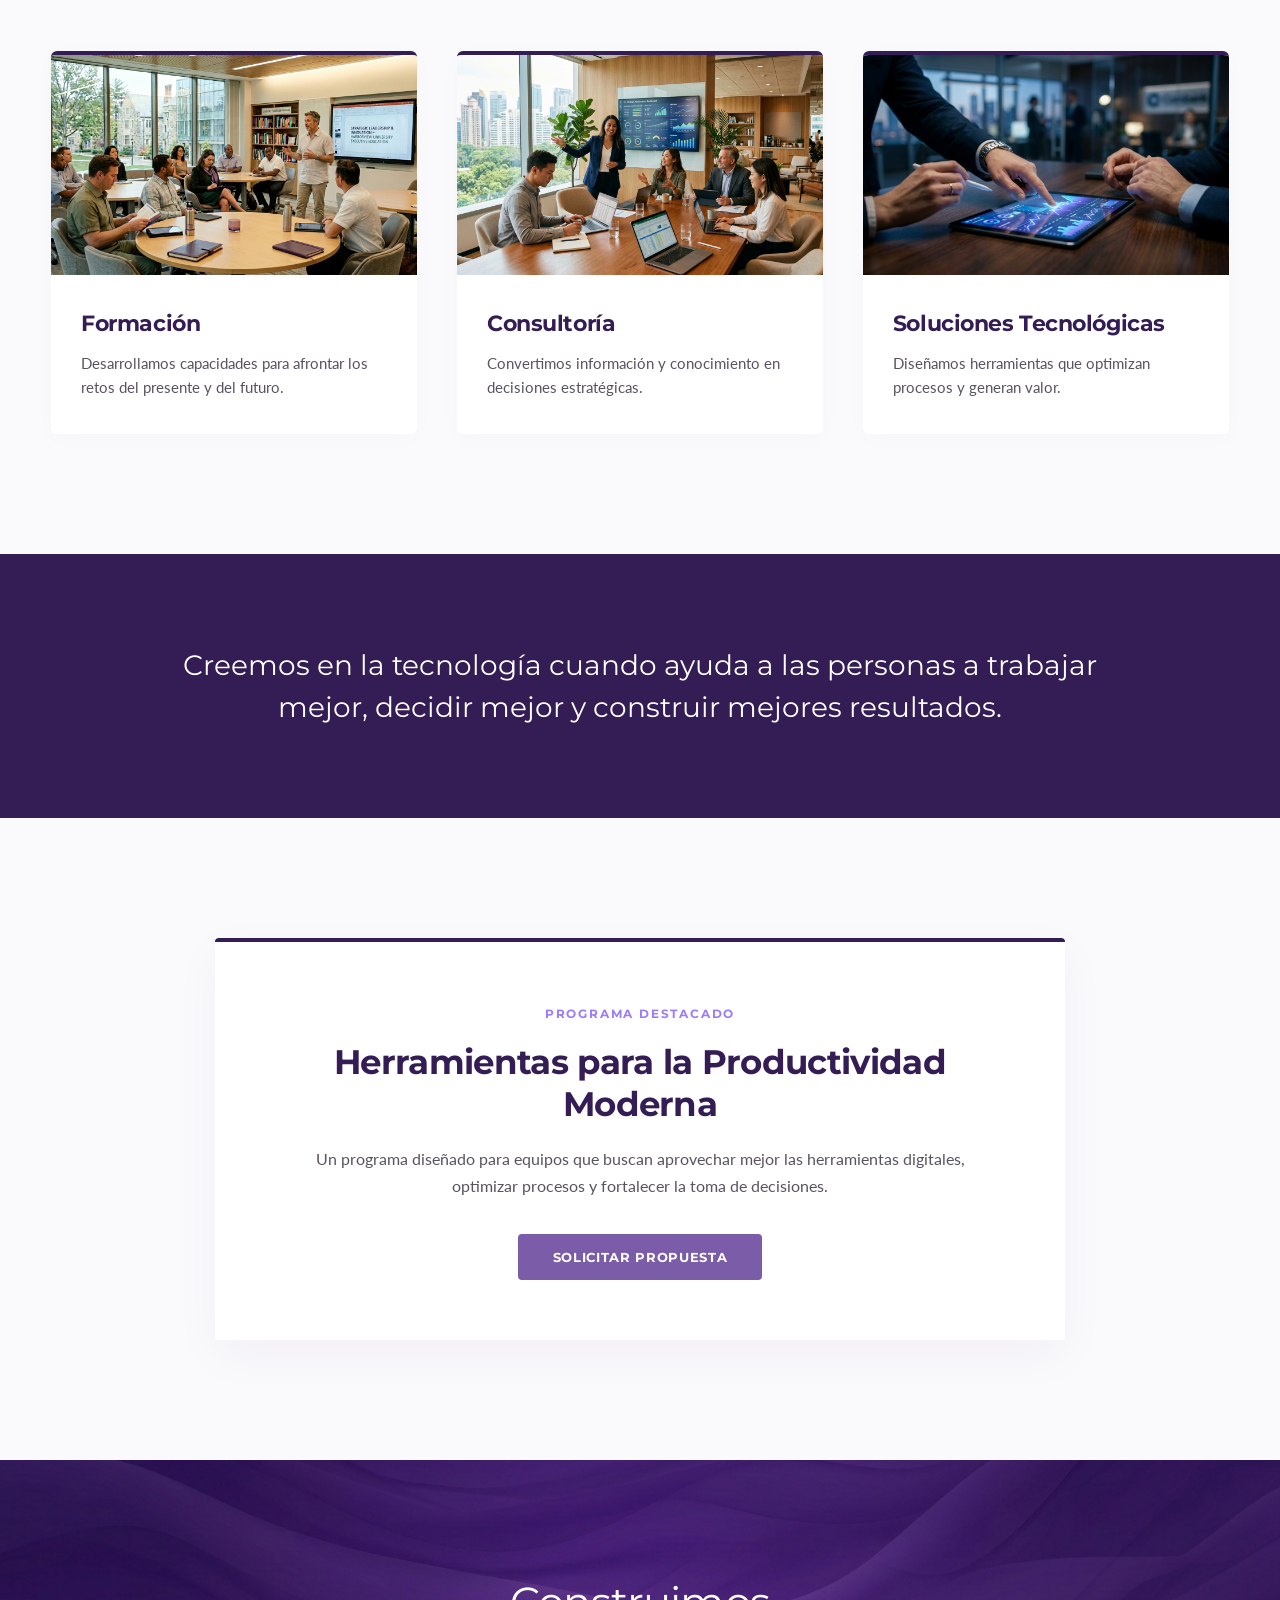
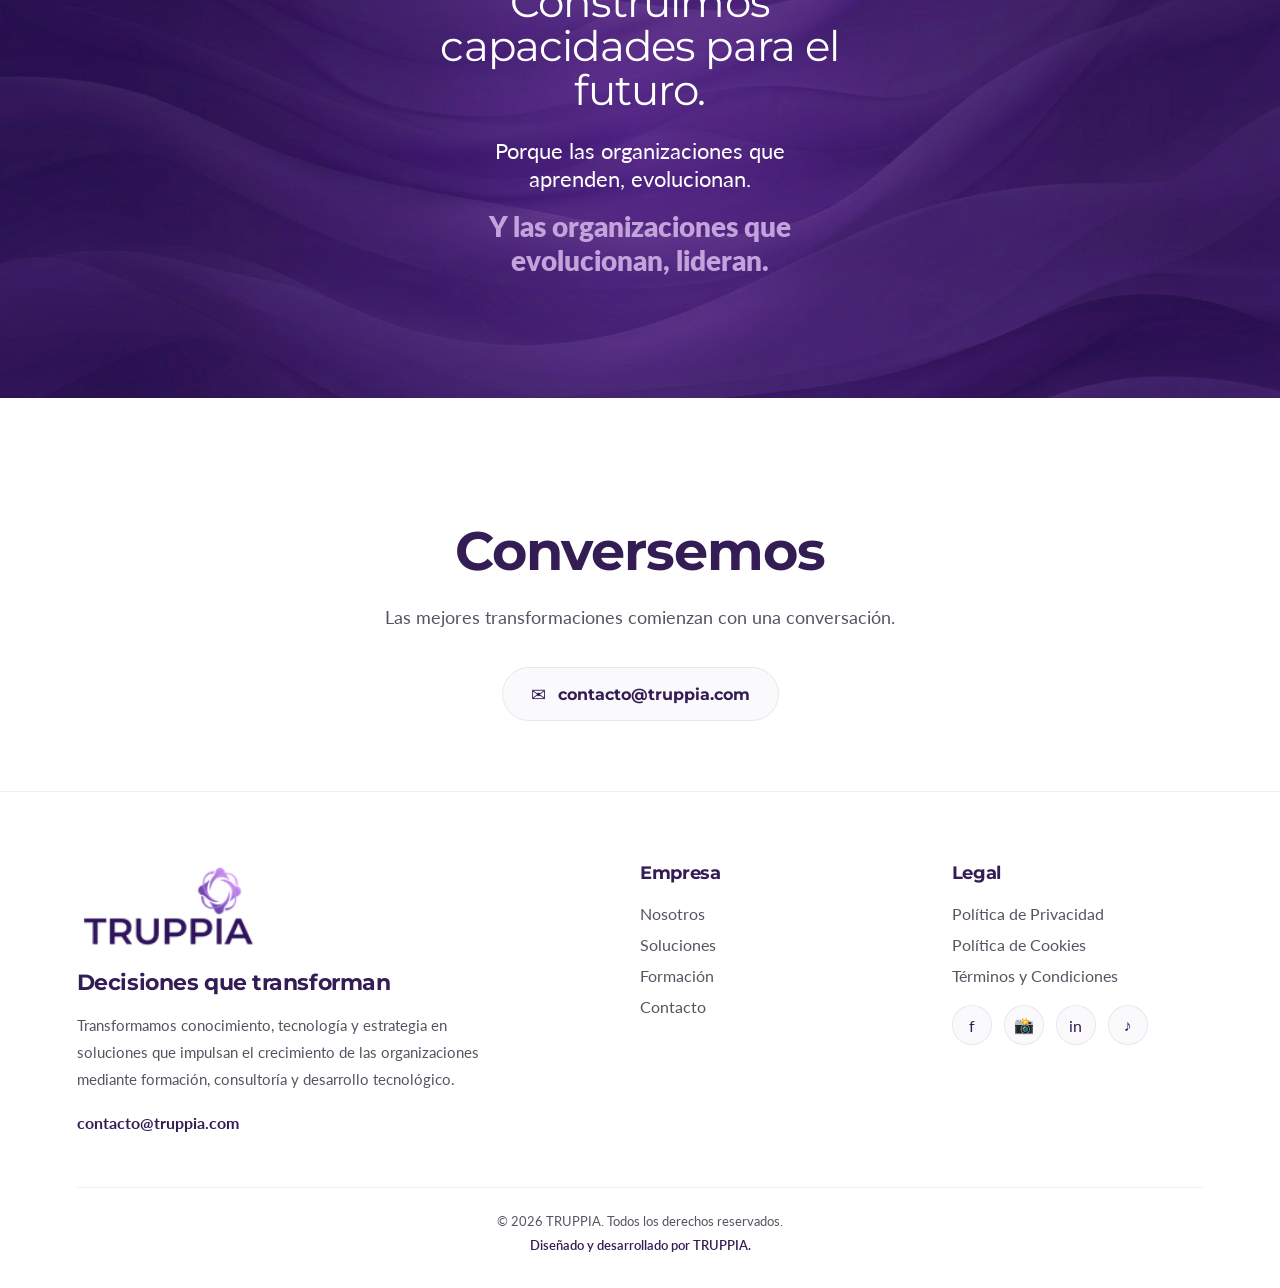
==== commit 1925e0e1: "Update index.html" ====
--- a/index.html
+++ b/index.html
@@ -143,12 +143,13 @@
 
             <p>
                 Las organizaciones enfrentan nuevos desafíos cada día:
-                más información, más tecnología y más presión para obtener resultados.
+                más información, más tecnología y mayor presión para obtener resultados.
             </p>
 
             <p>
-                En TRUPPIA ayudamos a convertir esos desafíos en oportunidades mediante formación,
-                consultoría y soluciones tecnológicas.
+                En TRUPPIA acompañamos a las organizaciones para convertir esos desafíos
+                 en decisiones más inteligentes, apoyándonos en la consultoría estratégica,
+                la formación ejecutiva y la tecnología.
             </p>
 
         </div>
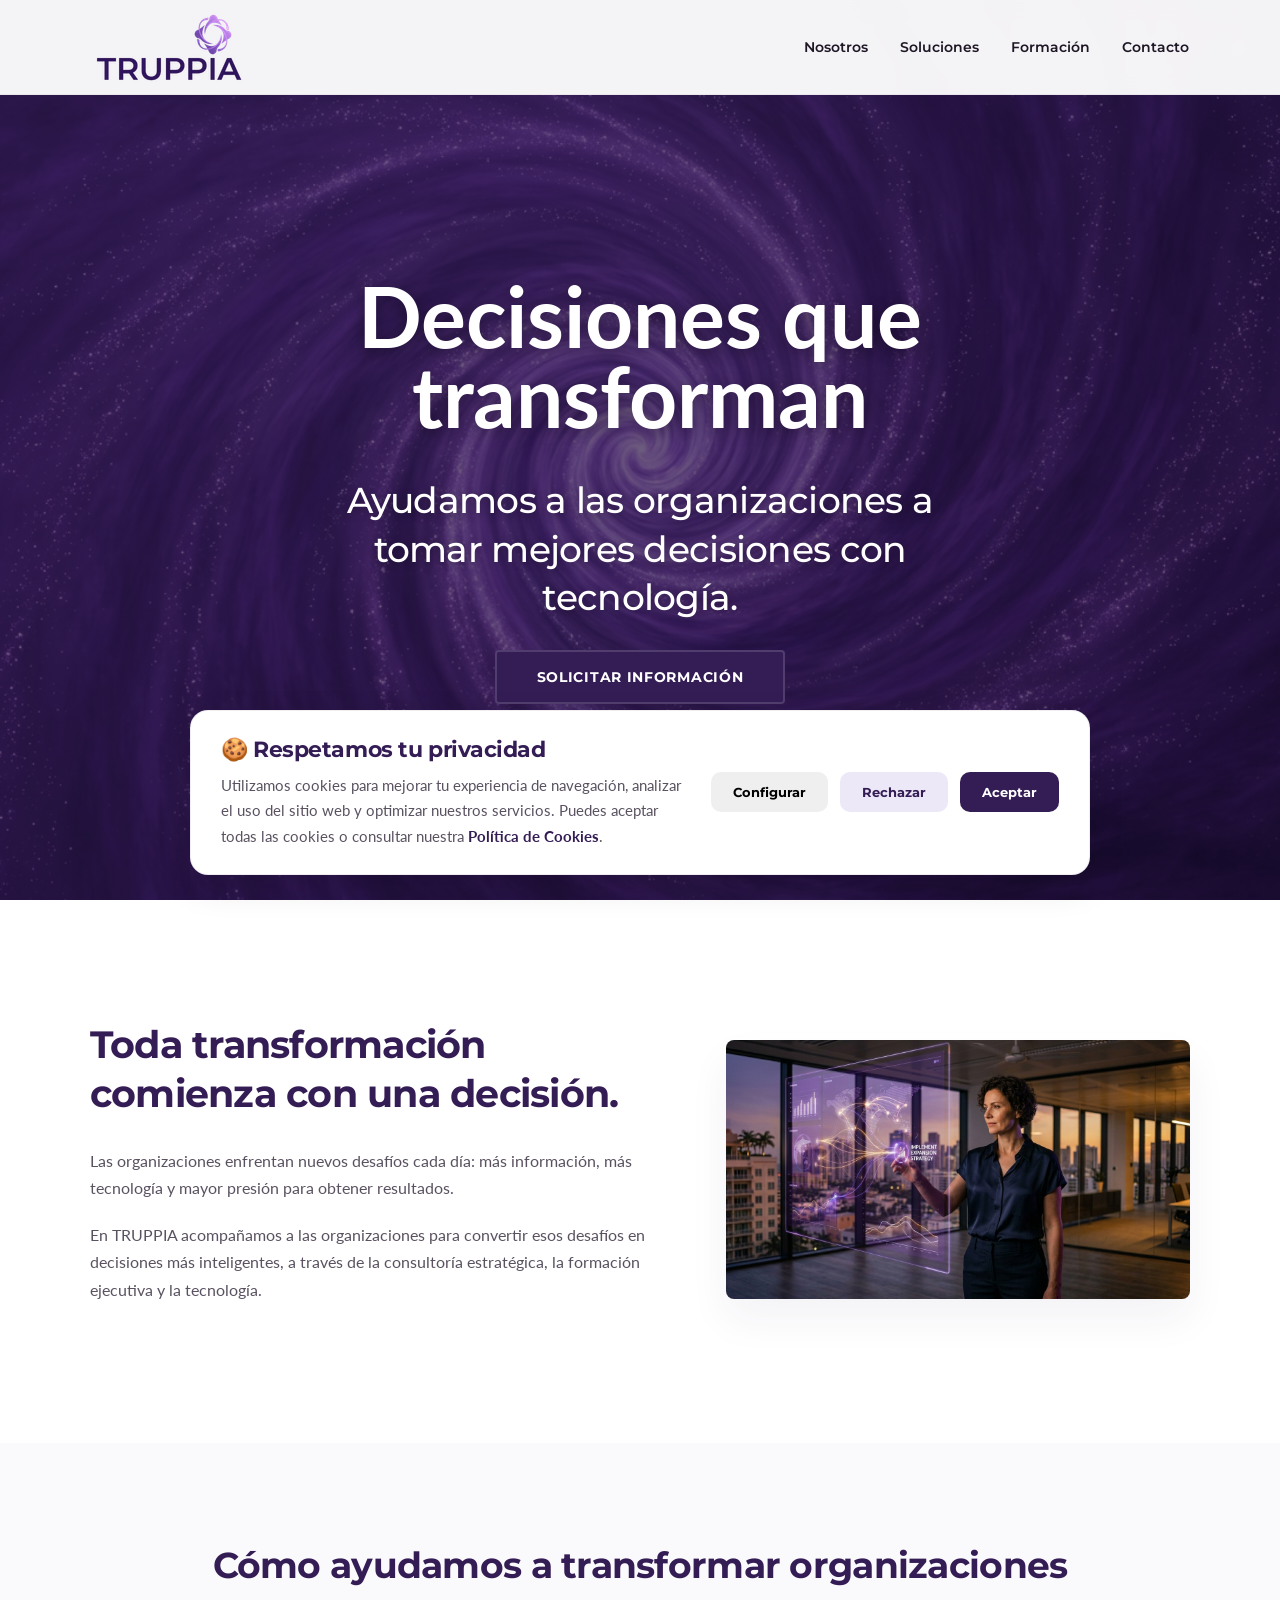
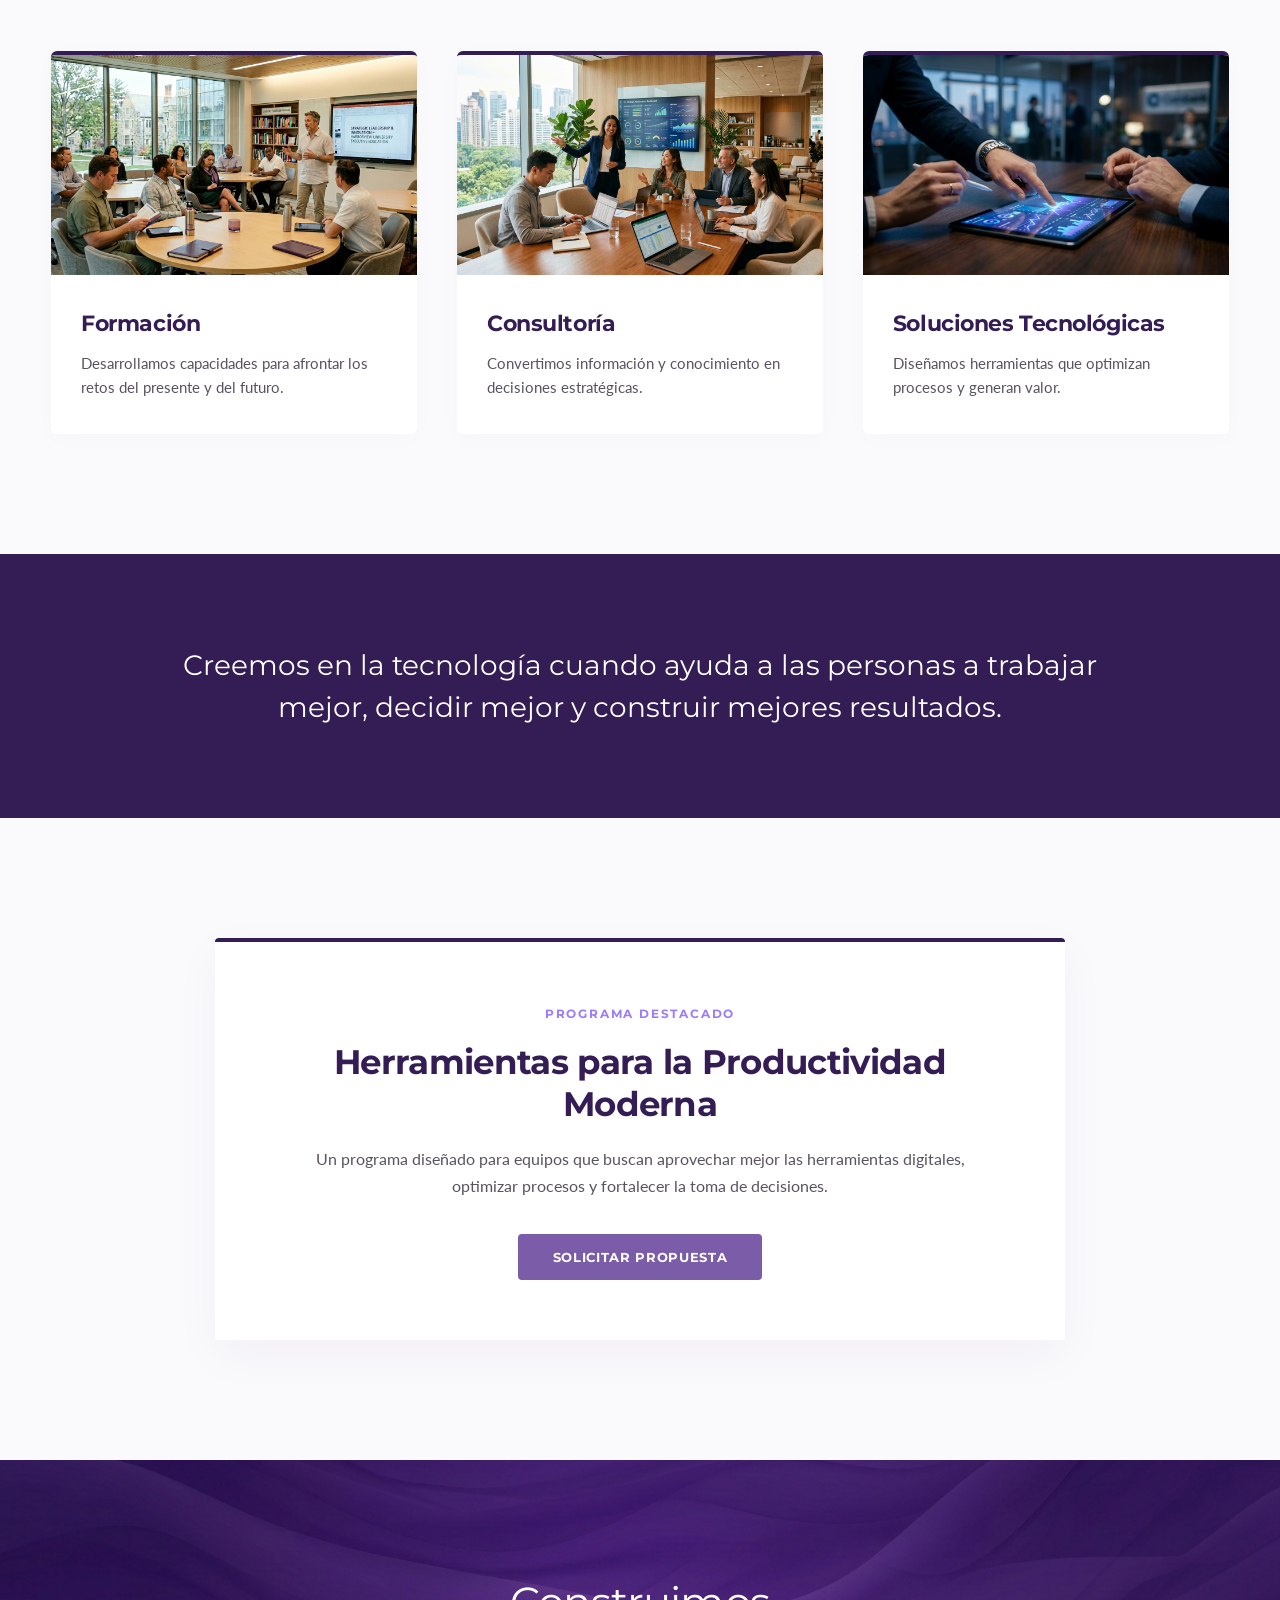
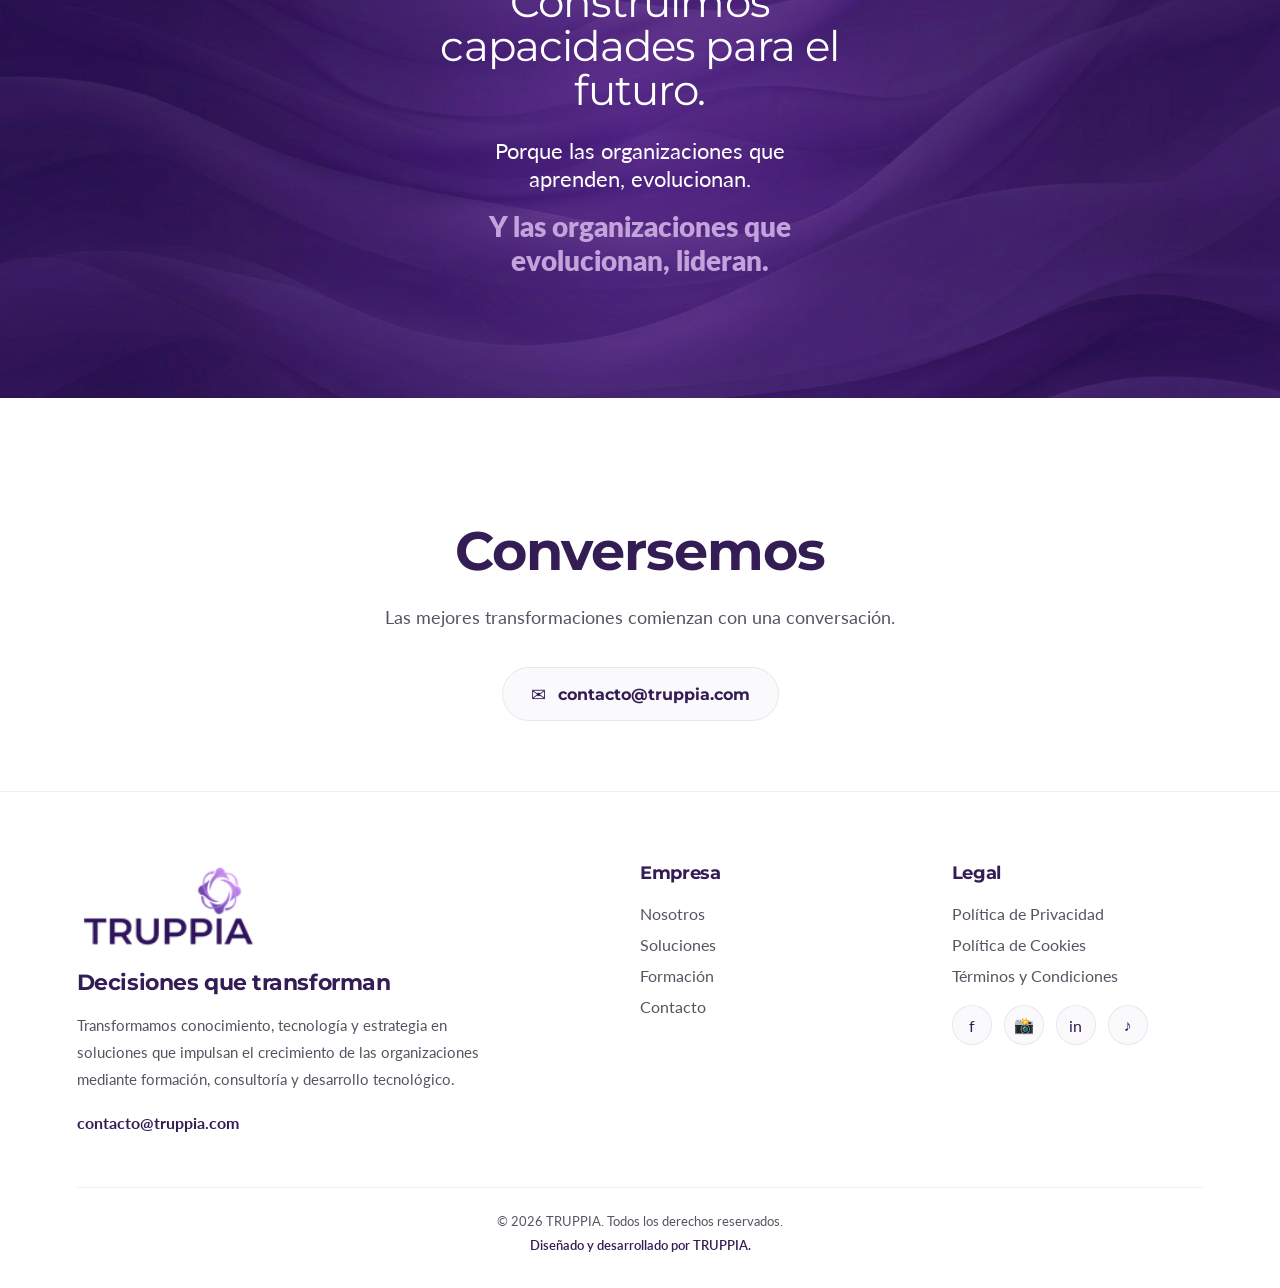
==== commit 96349b46: "Update index.html" ====
--- a/index.html
+++ b/index.html
@@ -148,7 +148,7 @@
 
             <p>
                 En TRUPPIA acompañamos a las organizaciones para convertir esos desafíos
-                 en decisiones más inteligentes, apoyándonos en la consultoría estratégica,
+                 en decisiones más inteligentes, a través de la consultoría estratégica,
                 la formación ejecutiva y la tecnología.
             </p>
 
